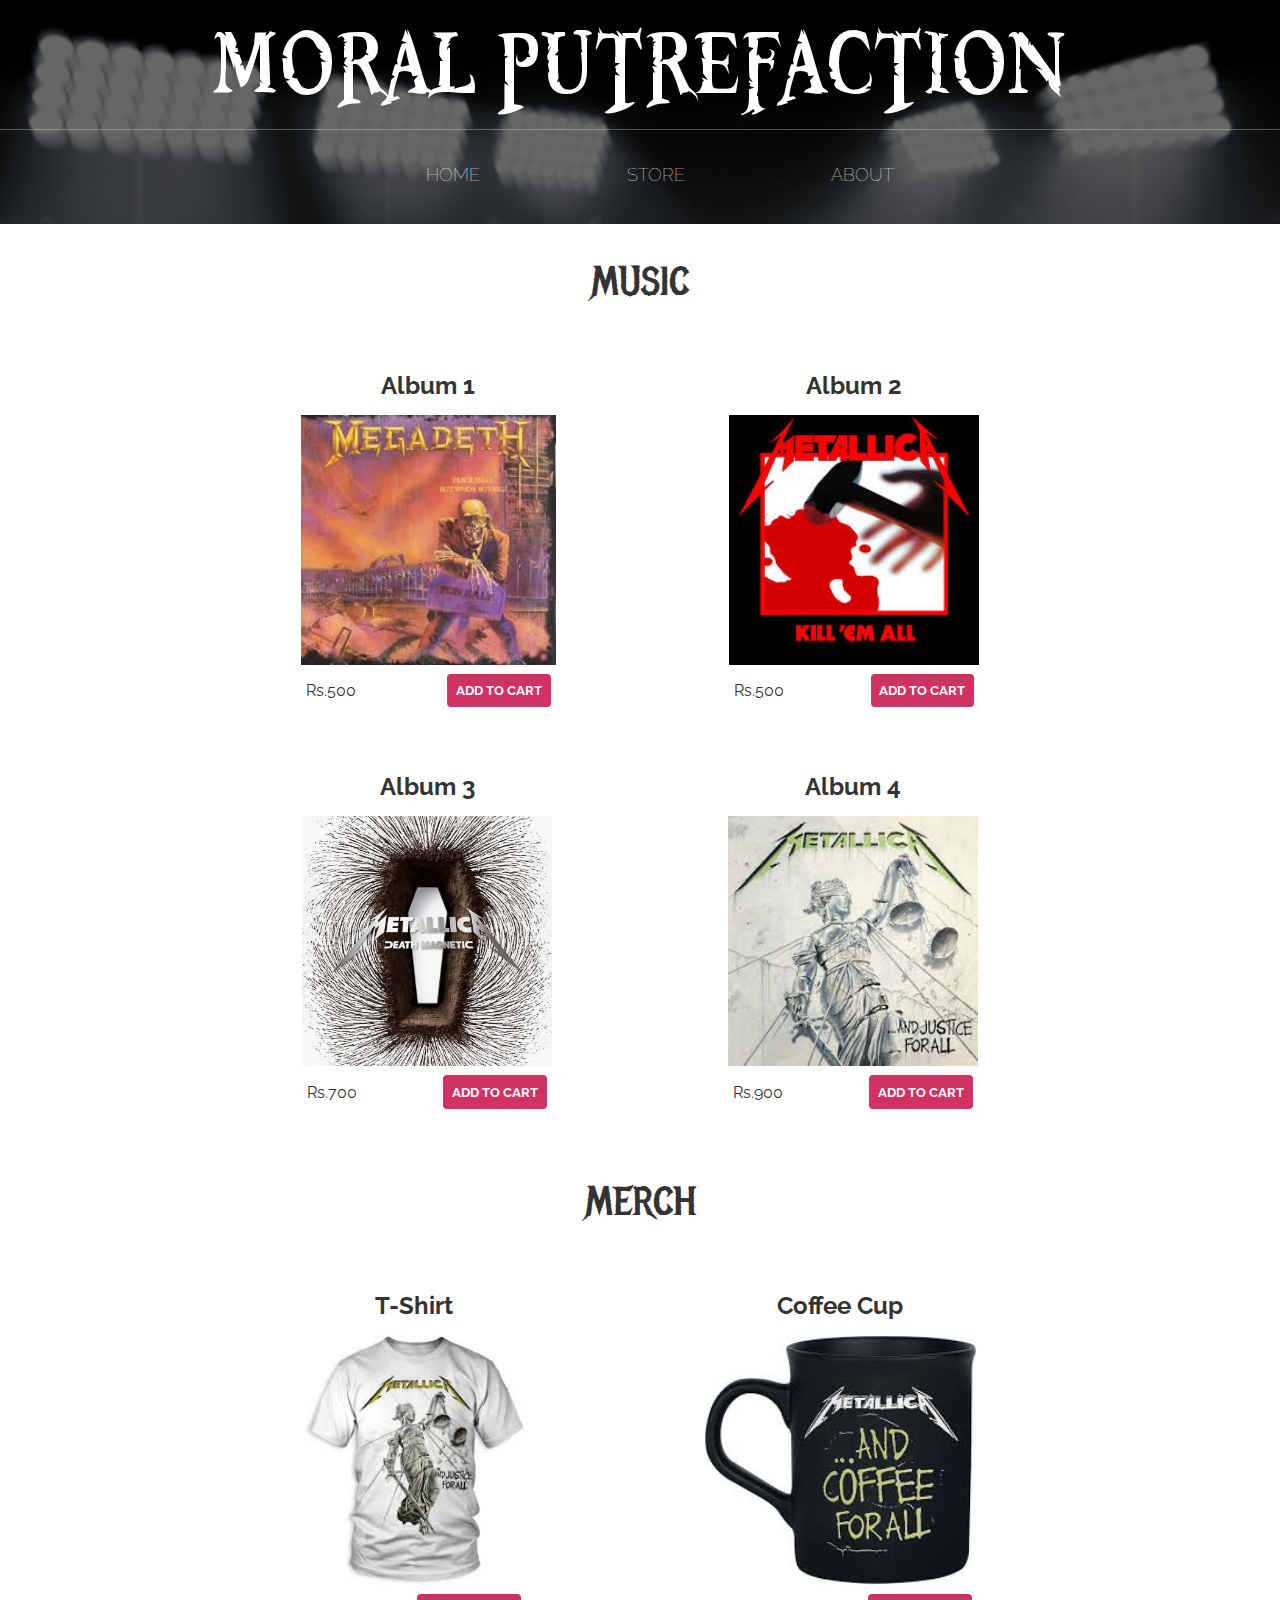
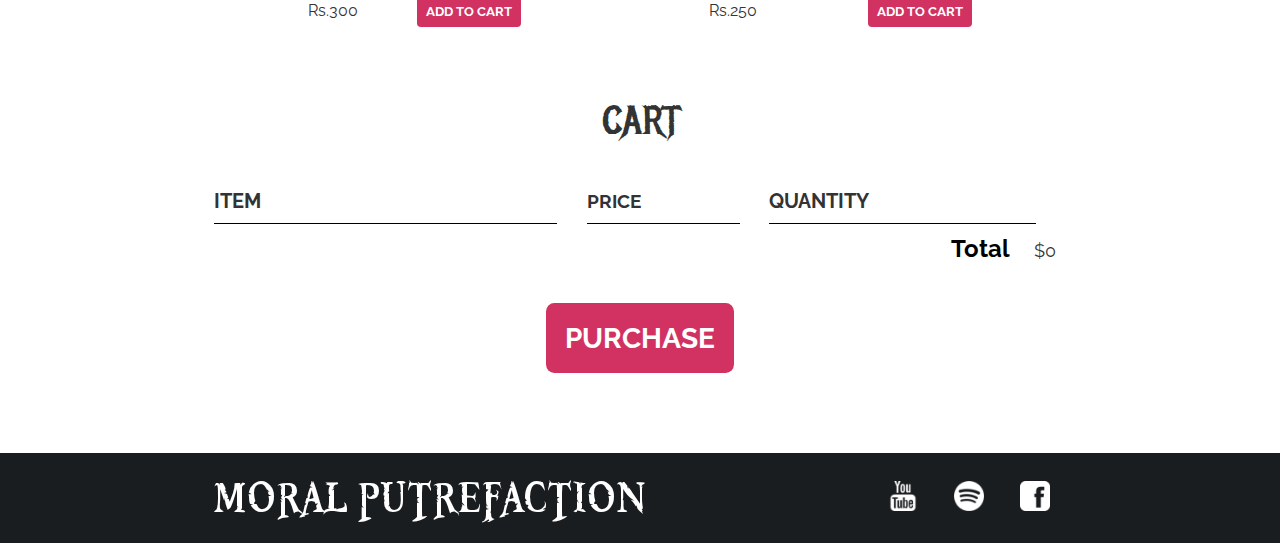
==== store.html @ 3607af22 "final commit" ====
<!DOCTYPE html>
<html>
    <head>
        <title>MORAL | Store</title>
        <meta name="description" content="This is the description">
        <link rel="stylesheet" href="styles.css" />
        <script src="store.js" async></script>
    </head>
    <body>
        <header class="main-header">
                <h1 class="band-name band-name-large">MORAL PUTREFACTION</h1>
            <nav class="main-nav nav">
                <ul>
                    <li><a href="index.html">HOME</a></li>
                    <li><a href="store.html">STORE</a></li>
                    <li><a href="about.html">ABOUT</a></li>
                </ul>
            </nav>    
        </header>
        <section class="container content-section">
            <h2 class="section-header">MUSIC</h2>
            <div class="shop-items">
                <div class="shop-item">
                    <span class="shop-item-title">Album 1</span>
                    <img class="shop-item-image" src="Images/A1.jpeg">
                    <div class="shop-item-details">
                        <span class="shop-item-price">Rs.500</span>
                        <button class="btn btn-primary shop-item-button" type="button">ADD TO CART</button>
                    </div>
                </div>
                <div class="shop-item">
                    <span class="shop-item-title">Album 2</span>
                    <img class="shop-item-image" src="Images/A2.jpeg">
                    <div class="shop-item-details">
                        <span class="shop-item-price">Rs.500</span>
                        <button class="btn btn-primary shop-item-button"type="button">ADD TO CART</button>
                    </div>
                </div>
                <div class="shop-item">
                    <span class="shop-item-title">Album 3</span>
                    <img class="shop-item-image" src="Images/A3.jpg">
                    <div class="shop-item-details">
                        <span class="shop-item-price">Rs.700</span>
                        <button class="btn btn-primary shop-item-button" type="button">ADD TO CART</button>
                    </div>
                </div>
                <div class="shop-item">
                    <span class="shop-item-title">Album 4</span>
                    <img class="shop-item-image" src="Images/A4.jpeg">
                    <div class="shop-item-details">
                        <span class="shop-item-price">Rs.900</span>
                        <button class="btn btn-primary shop-item-button" type="button">ADD TO CART</button>
                    </div>
                </div>
            </div>
        </section>
        <section class="container content-section">
            <h2 class="section-header">MERCH</h2>
            <div class="shop-items">
                <div class="shop-item">
                    <span class="shop-item-title">T-Shirt</span>
                    <img class="shop-item-image" src="Images/T1.jpeg">
                    <div class="shop-item-details">
                        <span class="shop-item-price">Rs.300</span>
                        <button class="btn btn-primary shop-item-button" type="button">ADD TO CART</button>
                    </div>
                </div>
                <div class="shop-item">
                    <span class="shop-item-title">Coffee Cup</span>
                    <img class="shop-item-image" src="Images/Cup.jpeg">
                    <div class="shop-item-details">
                        <span class="shop-item-price">Rs.250</span>
                        <button class="btn btn-primary shop-item-button" type="button">ADD TO CART</button>
                    </div>
                </div>
            </div>
        </section>
        <section class="container content-section">
            <h2 class="section-header">CART</h2>
            <div class="cart-row">
                <span class="cart-item cart-header cart-column">ITEM</span>
                <span class="cart-price cart-header cart-column">PRICE</span>
                <span class="cart-quantity cart-header cart-column">QUANTITY</span>
            </div>
            <div class="cart-items">
            </div>
            <div class="cart-total">
                <strong class="cart-total-title">Total</strong>
                <span class="cart-total-price">$0</span>
            </div>
            <button class="btn btn-primary btn-purchase" type="button">PURCHASE</button>
        </section>
        <footer class="main-footer">
            <div class="container main-footer-container">
                <h3 class="band-name">MORAL PUTREFACTION</h3>
                <ul class="nav footer-nav">
                    <li>
                        <a href="https://www.youtube.com" target="_blank">
                            <img src="Images/Youtube Logo.png">
                        </a>
                    </li>
                    <li>
                        <a href="https://www.spotify.com" target="_blank">
                            <img src="Images/Spotify Logo.png">
                        </a>
                    </li>
                    <li>
                        <a href="https://www.facebook.com" target="_blank">
                            <img src="Images/Facebook Logo.png">
                        </a>
                    </li>
                </ul>
            </div>
        </footer>
    </body>
</html>
---- styles.css ----
@import url('https://fonts.googleapis.com/css?family=Raleway:300,400,700');
@import url("https://fonts.googleapis.com/css?family=Metal+Mania");

@font-face {
    font-family: "Booter - Zero Zero";
    src: url("Fonts/Booter - Zero Zero.woff") format("woff"),
         url("Fonts/Booter - Zero Zero.woff2") format("woff2");
    font-weight: normal;
    font-style: normal;
}

* {
    box-sizing: border-box;
    font-family: Raleway;
    color: #777;
}

html, body {
    margin: 0;
    padding: 0;
    min-height: 100%;
}

.nav ul {
    margin: 0;
}

.nav li {
    display: inline;
}

.nav a {
    display: inline-block;
    padding: .5em;
    color: white;
    text-decoration: none;
}

.main-nav {
    padding-top:2%;
    text-align: center;
    font-size: 1.1em;
    font-weight: lighter;
    border-top: 1px solid rgba(255, 255, 255, .3);
}

.main-nav li {
    padding: 0 5%;
}

.nav a:hover {
    background-color: rgba(255, 255, 255, .3)
}

.main-header {
    background-color: rgba(0, 0, 0, .6);
    background-image: url("Images/HB.jpg");
    background-blend-mode: multiply;
    background-size: cover;
    padding-bottom: 30px;
}

.band-name {
    text-align: center;
    margin: 0;
    font-size: 4em;
    font-family: "Booter - Zero Zero";
    font-weight: normal;
    color: white;
}

.band-name-large {
    font-size: 8em;
}

.content-section {
    margin: 1em;
}

.container {
    max-width: 900px;
    margin: 0 auto;
    padding: 0 1.5em;
}
.section-header {
    font-family: "Metal Mania";
    font-weight: normal;
    color: #333;
    text-align: center;
    font-size: 2.5em;
}

.about-band-image {
    float: left;
    height: 200px;
    width: 200px;
    margin: 15px;
    border-radius: 50%;
}

.main-footer {
    background-color: rgb(26, 29, 31);
    color: white;
    padding: .25em 0;
}

.main-footer-container {
    display: flex;
    align-items: center;
}

.main-footer-container ul {
    flex-grow: 1;
    text-align: end;
}

.footer-nav li {
    padding: 0 .5em;
}

.footer-nav img {
    width: 30px;
    height: 30px;
}

.btn {
    text-align: center;
    vertical-align: middle;
    padding: .67em .67em;
    cursor: pointer;
}

.btn-header {
    margin: .5em 15% 2em 15%;
    color: white;
    border: 2px solid #2D9CDB;
    background-color: rgba(255, 255, 255, .1);
    border-radius: 0;
    font-size: 1.5em;
    font-weight: lighter;
    padding-left: 2em;
    padding-right: 2em;
}

.btn-header:hover {
    background-color: rgba(255, 255, 255, .3);
}


.btn-primary {
    color: white;
    background-color: rgb(209, 50, 98);
    border: none;
    border-radius: .3em;
    font-weight: bold;
}

.btn-primary:hover {
    background-color: rgb(124, 106, 111);
}

.tour-row {
    border-bottom: 1px solid black;
    padding-bottom: 1em;
    margin-bottom: 1em;
}

.tour-row:last-child {
    border: none;
}

.tour-item {
    display: inline-block;
    padding-right: .5em;
}

.tour-date {
    color: #555;
    width: 11%;
    font-weight: bold;
}

.tour-city {
    width: 24%;
}

.tour-arena {
    width: 42%;
}

.tour-btn {
    max-width: 19%;
}

.shop-item {
    margin: 30px;
}

.shop-item-title {
    display: block;
    width: 100%;
    text-align: center;
    font-weight: bold;
    font-size: 1.5em;
    color: #333;
    margin-bottom: 15px;
}

.shop-item-image {
    height: 250px;
}

.shop-item-details {
    display: flex;
    align-items: center;
    padding: 5px;
}

.shop-item-price {
    flex-grow: 1;
    color: #333;
}

.shop-items {
    display: flex;
    flex-wrap: wrap;
    justify-content: space-around;
}

.cart-header {
    font-weight: bold;
    font-size: 1.25em;
    color: #333;
}

.cart-column {
    display: flex;
    align-items: center;
    border-bottom: 1px solid black;
    margin-right: 1.5em;
    padding-bottom: 10px;
    margin-top: 10px;
}

.cart-row {
    display: flex;
}

.cart-item {
    width: 45%;
}

.cart-price {
    width: 20%;
    font-size: 1.2em;
    color: #333;
}

.cart-quantity {
    width: 35%;
}

.cart-item-title {
    color: #333;
    margin-left: .5em;
    font-size: 1.2em;
}

.cart-item-image {
    width: 75px;
    height: auto;
    border-radius: 10px;
}

.btn-danger {
    color: white;
    background-color: #EB5757;
    border: none;
    border-radius: .3em;
    font-weight: bold;
}

.btn-danger:hover {
    background-color: #CC4C4C;
}

.cart-quantity-input {
    height: 34px;
    width: 50px;
    border-radius: 5px;
    border: 1px solid #56CCF2;
    background-color: #eee;
    color: #333;
    padding: 0;
    text-align: center;
    font-size: 1.2em;
    margin-right: 25px;
}

.cart-row:last-child {
    border-bottom: 1px solid black;
}

.cart-row:last-child .cart-column {
    border: none;
}

.cart-total {
    text-align: end;
    margin-top: 10px;
    margin-right: 10px;
}

.cart-total-title {
    font-weight: bold;
    font-size: 1.5em;
    color: black;
    margin-right: 20px;
}

.cart-total-price {
    color: #333;
    font-size: 1.1em;
}

.btn-purchase {
    display: block;
    margin: 40px auto 80px auto;
    font-size: 1.75em;
}
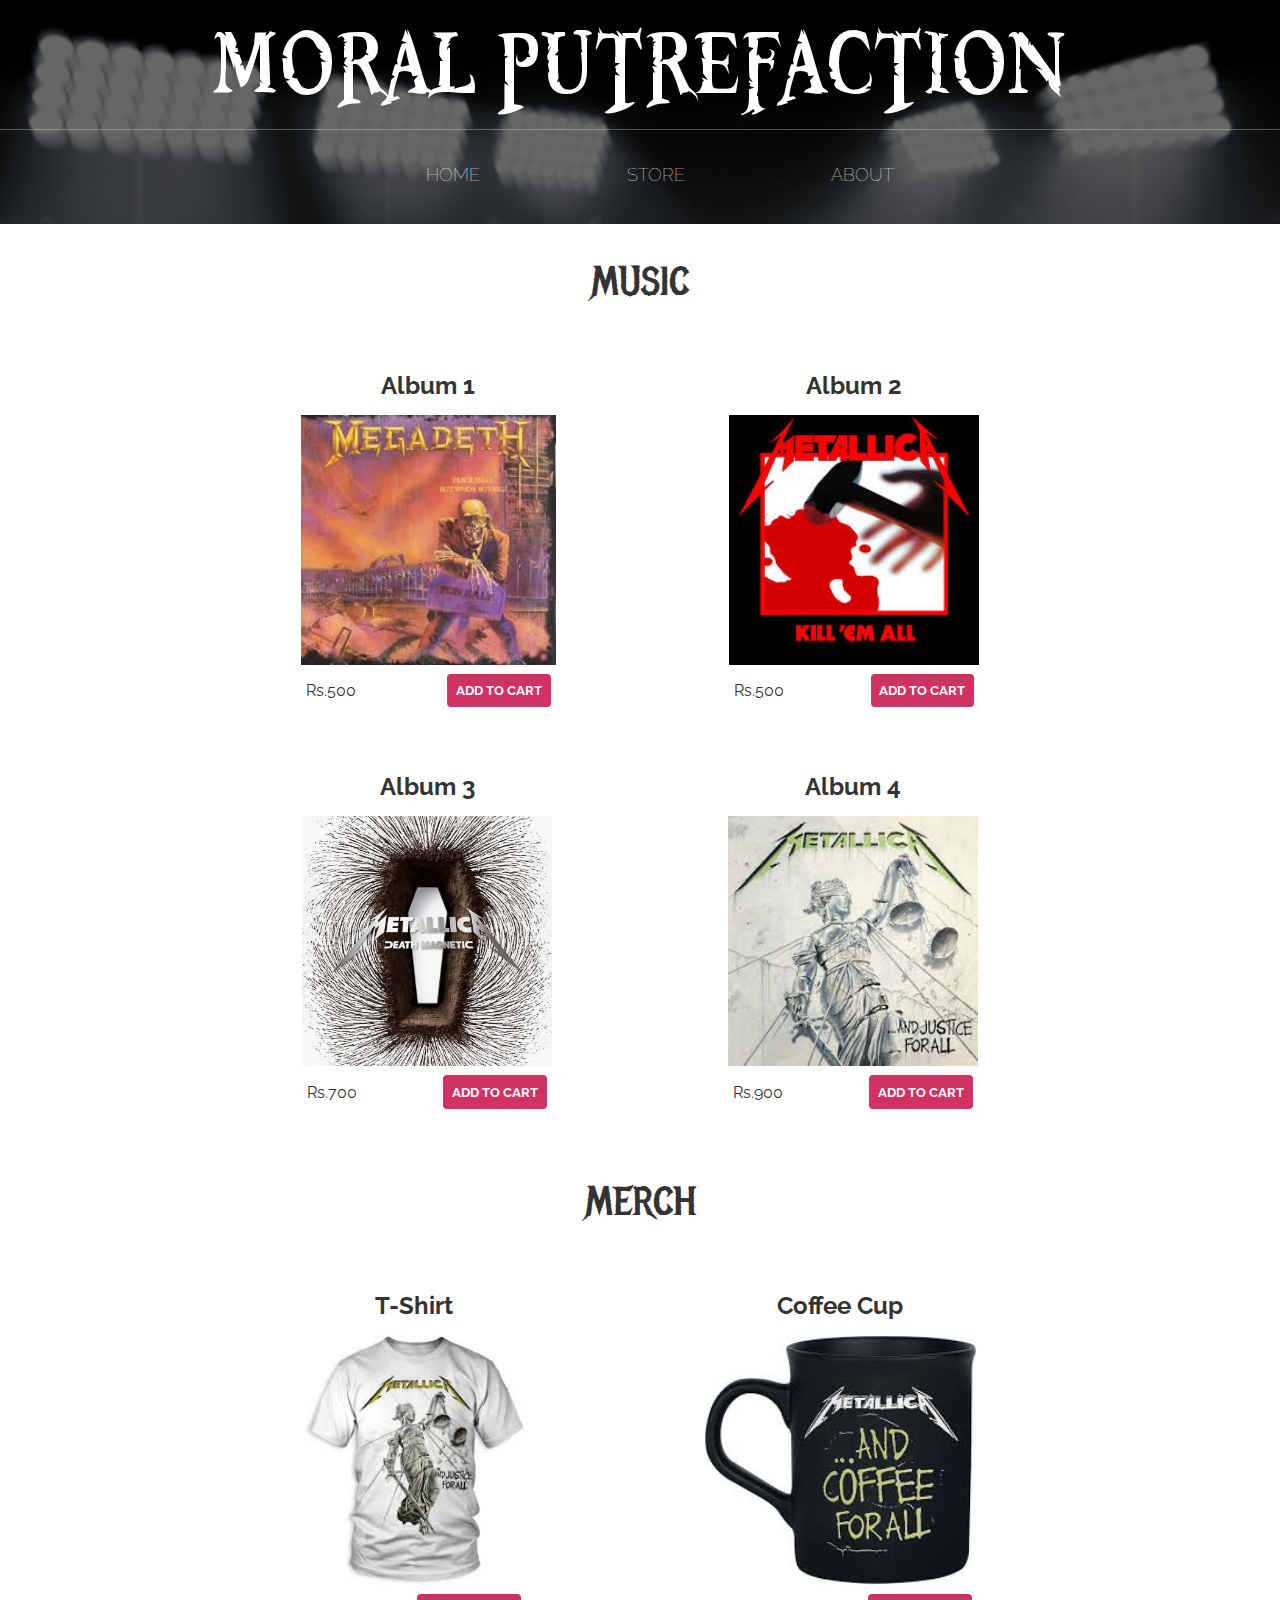
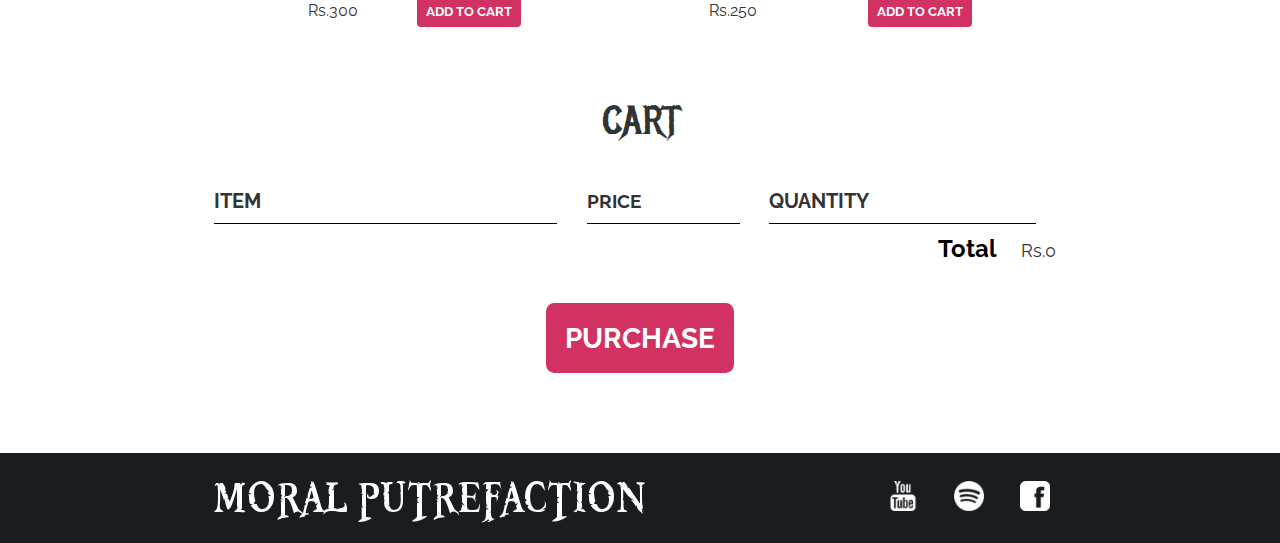
==== commit 9bdabe67: "another final commit" ====
--- a/store.html
+++ b/store.html
@@ -86,7 +86,7 @@
             </div>
             <div class="cart-total">
                 <strong class="cart-total-title">Total</strong>
-                <span class="cart-total-price">$0</span>
+                <span class="cart-total-price">Rs.0</span>
             </div>
             <button class="btn btn-primary btn-purchase" type="button">PURCHASE</button>
         </section>
